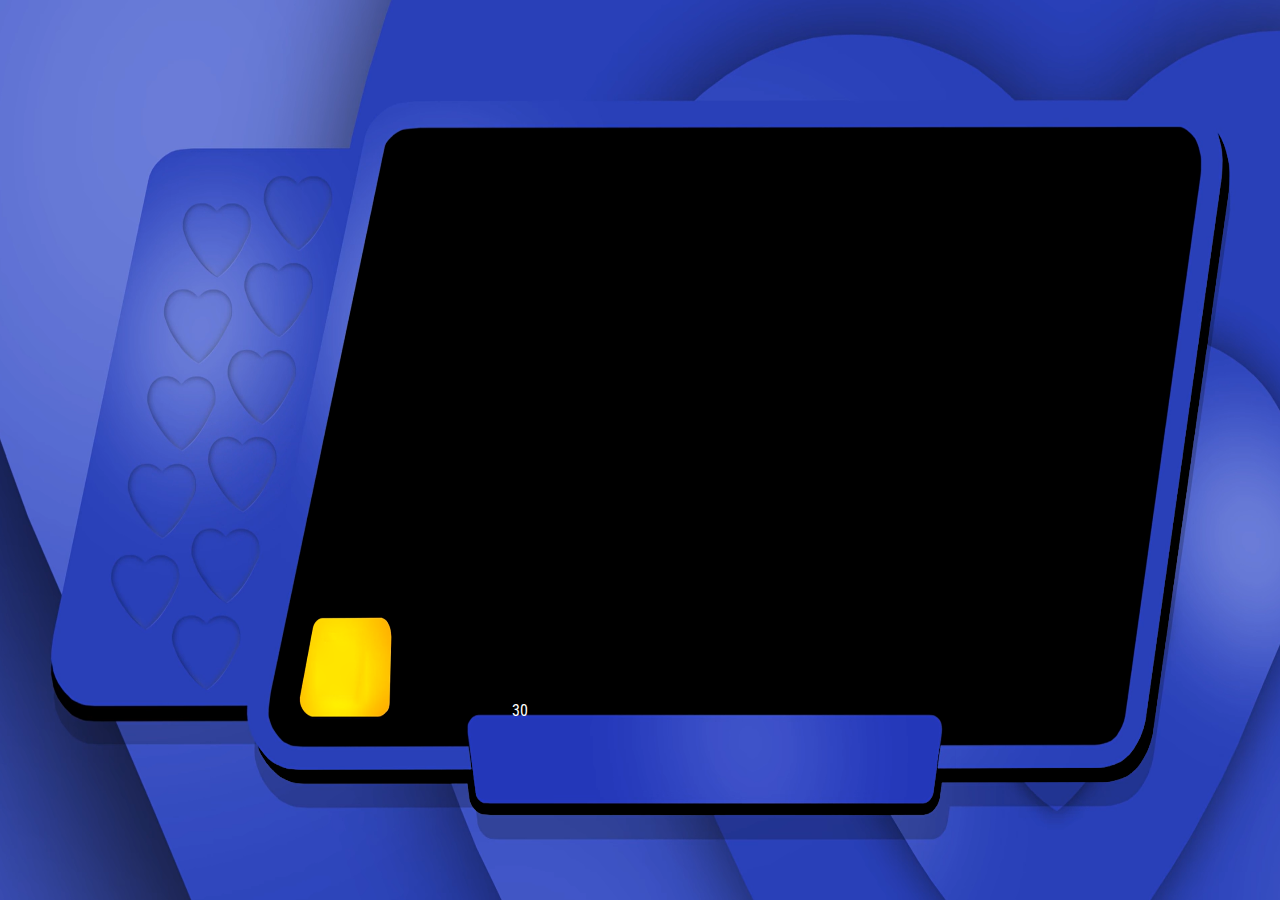
==== index.html @ 662315e6 "first commit" ====
<!DOCTYPE html>
<html lang="en">
<head>
    <meta charset="UTF-8">
    <meta name="viewport" content="width=device-width, initial-scale=1.0">
    <title>Les Z'Amours - La Finale</title>
    <link rel="stylesheet" href="assets/css/style.css">
</head>
<body>
    <main>
        <img class="background_finale" src="./assets/img/background_final.png" alt="background finale">
        <div class="hearts">
            <img class="background_finale heart_yellow" src="./assets/img/heart_yellow_1.png" alt="heart yellow">
            <img class="background_finale heart_red" src="./assets/img/heart_red_1.png" alt="heart red">
            <img class="background_finale heart_yellow" src="./assets/img/heart_yellow_2.png" alt="heart yellow">
            <img class="background_finale heart_red" src="./assets/img/heart_red_2.png" alt="heart red">
            <img class="background_finale heart_yellow" src="./assets/img/heart_yellow_3.png" alt="heart yellow">
            <img class="background_finale heart_red" src="./assets/img/heart_red_3.png" alt="heart red">
            <img class="background_finale heart_yellow" src="./assets/img/heart_yellow_4.png" alt="heart yellow">
            <img class="background_finale heart_red" src="./assets/img/heart_red_4.png" alt="heart red">
            <img class="background_finale heart_yellow" src="./assets/img/heart_yellow_5.png" alt="heart yellow">
            <img class="background_finale heart_red" src="./assets/img/heart_red_5.png" alt="heart red">
            <img class="background_finale heart_yellow" src="./assets/img/heart_yellow_6.png" alt="heart yellow">
            <img class="background_finale heart_red" src="./assets/img/heart_red_6.png" alt="heart red">
            <img class="background_finale heart_yellow" src="./assets/img/heart_yellow_7.png" alt="heart yellow">
            <img class="background_finale heart_red" src="./assets/img/heart_red_7.png" alt="heart red">
            <img class="background_finale heart_yellow" src="./assets/img/heart_yellow_8.png" alt="heart yellow">
            <img class="background_finale heart_red" src="./assets/img/heart_red_8.png" alt="heart red">
            <img class="background_finale heart_yellow" src="./assets/img/heart_yellow_9.png" alt="heart yellow">
            <img class="background_finale heart_red" src="./assets/img/heart_red_9.png" alt="heart red">
            <img class="background_finale heart_yellow" src="./assets/img/heart_yellow_10.png" alt="heart yellow">
            <img class="background_finale heart_red" src="./assets/img/heart_red_10.png" alt="heart red">
            <img class="background_finale heart_yellow" src="./assets/img/heart_yellow_11.png" alt="heart yellow">
            <img class="background_finale heart_red" src="./assets/img/heart_red_11.png" alt="heart red">
        </div>
        <video id="videoElement" autoplay></video>
        <div id="timer">30</div>

    <script src="./assets/js/script.js"></script>
    <!-- <script src="./assets/js/video.js"></script> -->
    </main>
</body>
</html>
---- assets/css/style.css ----
@import url('https://fonts.googleapis.com/css2?family=Roboto+Condensed:ital,wght@0,100..900;1,100..900&display=swap');

* {
    margin: 0;
    padding: 0;
    font-family: "Roboto Condensed", sans-serif;
}

body {
    height: 100vh;
    background-color: #000;
    overflow: hidden;
}

.background_finale {
    position: absolute;
    top: 50%; /* Déplace l'image de 50% vers le bas */
    left: 50%; /* Déplace l'image de 50% vers la droite */
    transform: translate(-50%, -50%); /* Recentre l'image en ajustant sa position de moitié de sa taille */
    height: 100%;
    max-width: 100%;
    z-index: 2;
}

.hearts > img {
    display: none;
}

#videoElement {
    position: absolute;
    z-index: 0;
    max-height: 100%;
    width: 100%;
    top: 50%;
    left: 50%;
    transform: translate(-43%, -50%); /* Recentre l'image en ajustant sa position de moitié de sa taille */
    z-index: 1;
}

#timer {
    position: absolute;
    bottom: 20%;
    left: 40%;
    z-index: 3;
    color: #FFF;
}
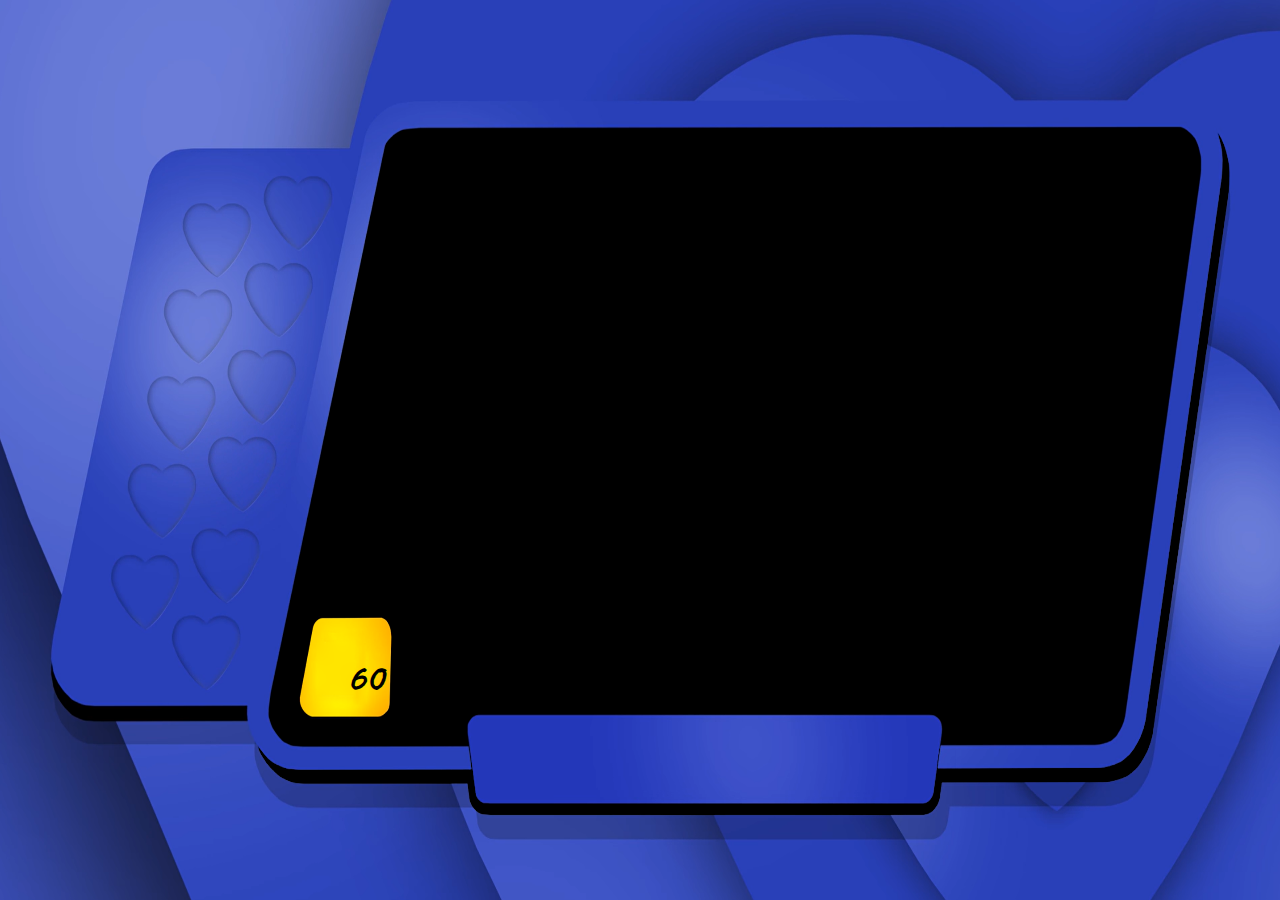
==== commit 50a7012e: "maj" ====
--- a/index.html
+++ b/index.html
@@ -34,10 +34,13 @@
             <img class="background_finale heart_red" src="./assets/img/heart_red_11.png" alt="heart red">
         </div>
         <video id="videoElement" autoplay></video>
-        <div id="timer">30</div>
+        <audio id="sound" src="./assets/sound/sound.mp3"></audio>
+        <audio id="soundHeartYellow" src="./assets/sound/heart_yellow.mp3"></audio>
+        <audio id="soundHeartRed" src="./assets/sound/heart_red.mp3"></audio>
+        <div id="timer">60</div>
 
     <script src="./assets/js/script.js"></script>
-    <!-- <script src="./assets/js/video.js"></script> -->
+    <script src="./assets/js/video.js"></script>
     </main>
 </body>
 </html>--- a/assets/css/style.css
+++ b/assets/css/style.css
@@ -1,12 +1,12 @@
-@import url('https://fonts.googleapis.com/css2?family=Roboto+Condensed:ital,wght@0,100..900;1,100..900&display=swap');
+@import url('https://fonts.googleapis.com/css2?family=Caveat:wght@400..900&display=swap');
 
 * {
     margin: 0;
     padding: 0;
-    font-family: "Roboto Condensed", sans-serif;
 }
 
 body {
+    font-family: "Oswald", sans-serif;
     height: 100vh;
     background-color: #000;
     overflow: hidden;
@@ -39,8 +39,11 @@
 
 #timer {
     position: absolute;
-    bottom: 20%;
-    left: 40%;
+    bottom: 22%;
+    left: 27%;
     z-index: 3;
-    color: #FFF;
+    font-family: "Caveat", cursive;
+    color: #000;
+    font-size: 40px;
+    font-weight: 900;
 }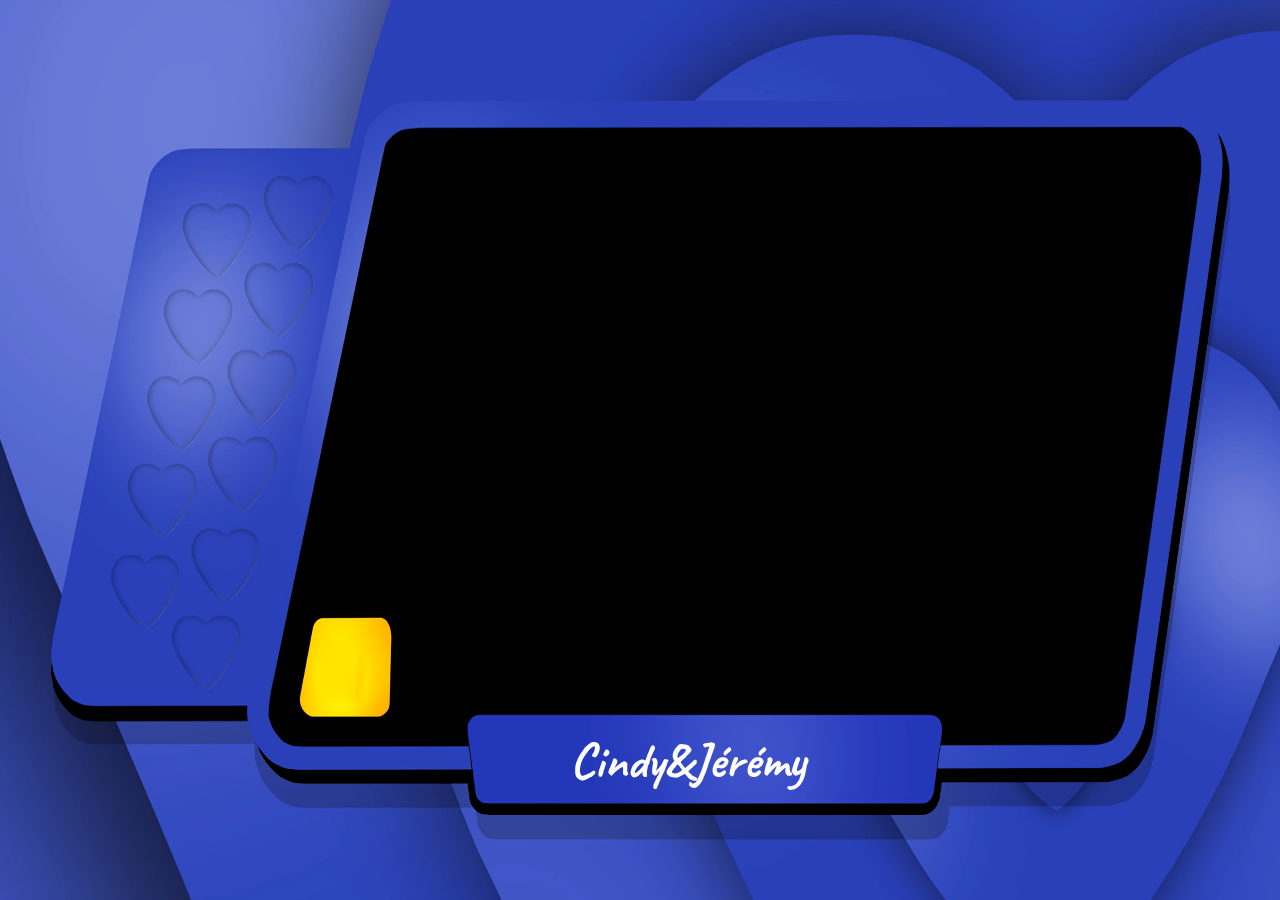
==== commit 4dd30f06: "modif" ====
--- a/index.html
+++ b/index.html
@@ -38,6 +38,7 @@
         <audio id="soundHeartYellow" src="./assets/sound/heart_yellow.mp3"></audio>
         <audio id="soundHeartRed" src="./assets/sound/heart_red.mp3"></audio>
         <div id="timer">60</div>
+        <div id="response">Cindy&Jérémy</div>
 
     <script src="./assets/js/script.js"></script>
     <script src="./assets/js/video.js"></script>
--- a/assets/css/style.css
+++ b/assets/css/style.css
@@ -39,11 +39,23 @@
 
 #timer {
     position: absolute;
-    bottom: 22%;
-    left: 27%;
     z-index: 3;
     font-family: "Caveat", cursive;
     color: #000;
-    font-size: 40px;
+    font-size: 50px;
     font-weight: 900;
+    bottom: 200px; /* Position verticale par rapport au conteneur */
+    left: 550px; /* Position horizontale par rapport au conteneur */
+    background-position: -100px -50px; /* Position de l'élément par rapport à l'image de fond */
+}
+#response {
+    position: absolute;
+    z-index: 3;
+    font-family: "Caveat", cursive;
+    color: #FFF;
+    font-size: 50px;
+    font-weight: 900;
+    bottom: 12%;
+    left: 50%;
+  transform: translateX(-30%);
 }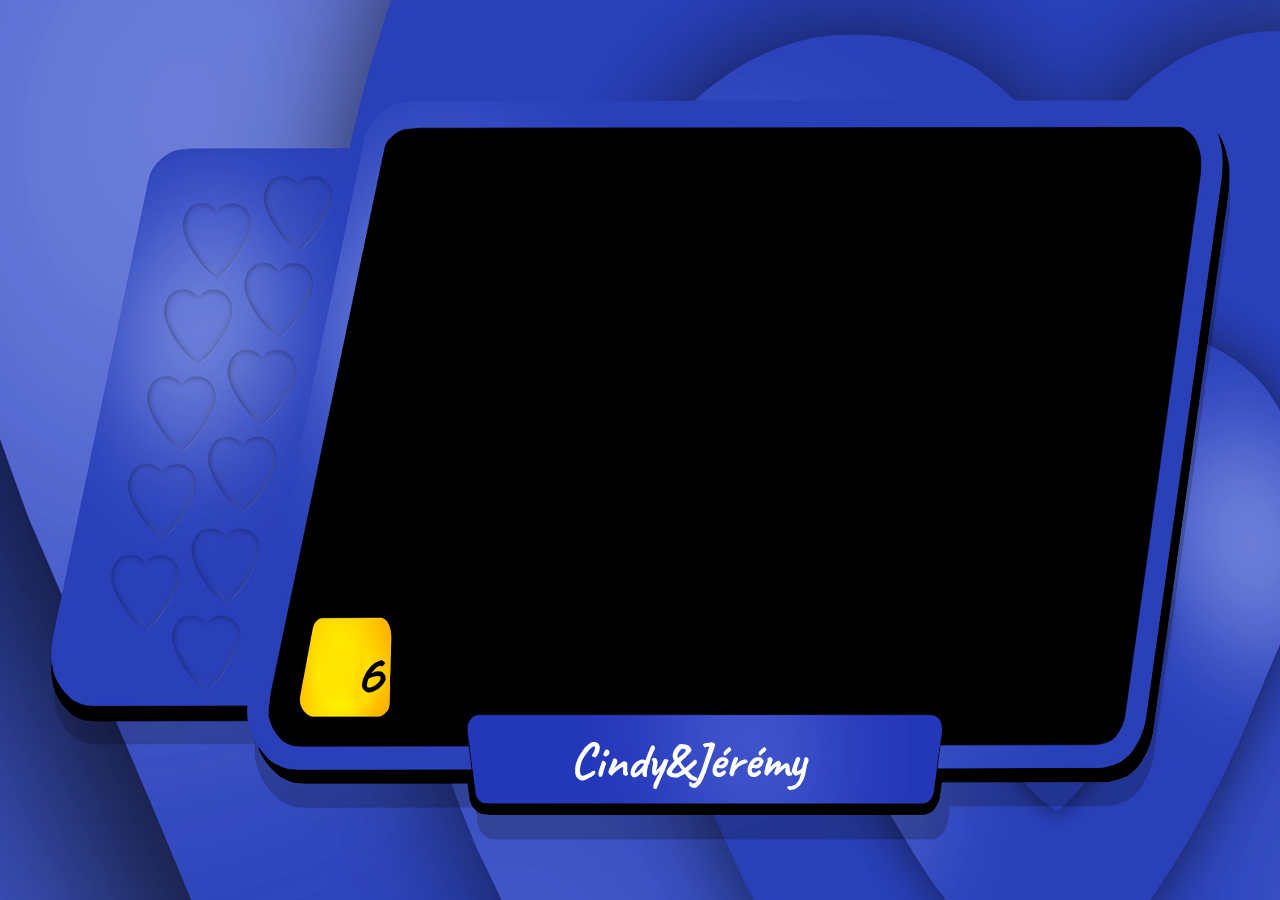
==== commit 795b110b: "Affichage des questions Prendre en compte que les questions répondues" ====
--- a/index.html
+++ b/index.html
@@ -39,6 +39,7 @@
         <audio id="soundHeartRed" src="./assets/sound/heart_red.mp3"></audio>
         <div id="timer">60</div>
         <div id="response">Cindy&Jérémy</div>
+        <div id="question"></div>
 
     <script src="./assets/js/script.js"></script>
     <script src="./assets/js/video.js"></script>
--- a/assets/css/style.css
+++ b/assets/css/style.css
@@ -42,11 +42,11 @@
     z-index: 3;
     font-family: "Caveat", cursive;
     color: #000;
-    font-size: 50px;
+    font-size: 60px;
     font-weight: 900;
-    bottom: 200px; /* Position verticale par rapport au conteneur */
-    left: 550px; /* Position horizontale par rapport au conteneur */
-    background-position: -100px -50px; /* Position de l'élément par rapport à l'image de fond */
+    bottom: 21%;
+    left: 30%;
+  transform: translateX(-55%);
 }
 #response {
     position: absolute;
@@ -57,5 +57,14 @@
     font-weight: 900;
     bottom: 12%;
     left: 50%;
-  transform: translateX(-30%);
+    transform: translateX(-30%);
+}
+
+#question {
+    position: absolute;
+    z-index: 3;
+    width: 300px;
+    height: 30px;
+    bottom: 0;
+    right: 0;
 }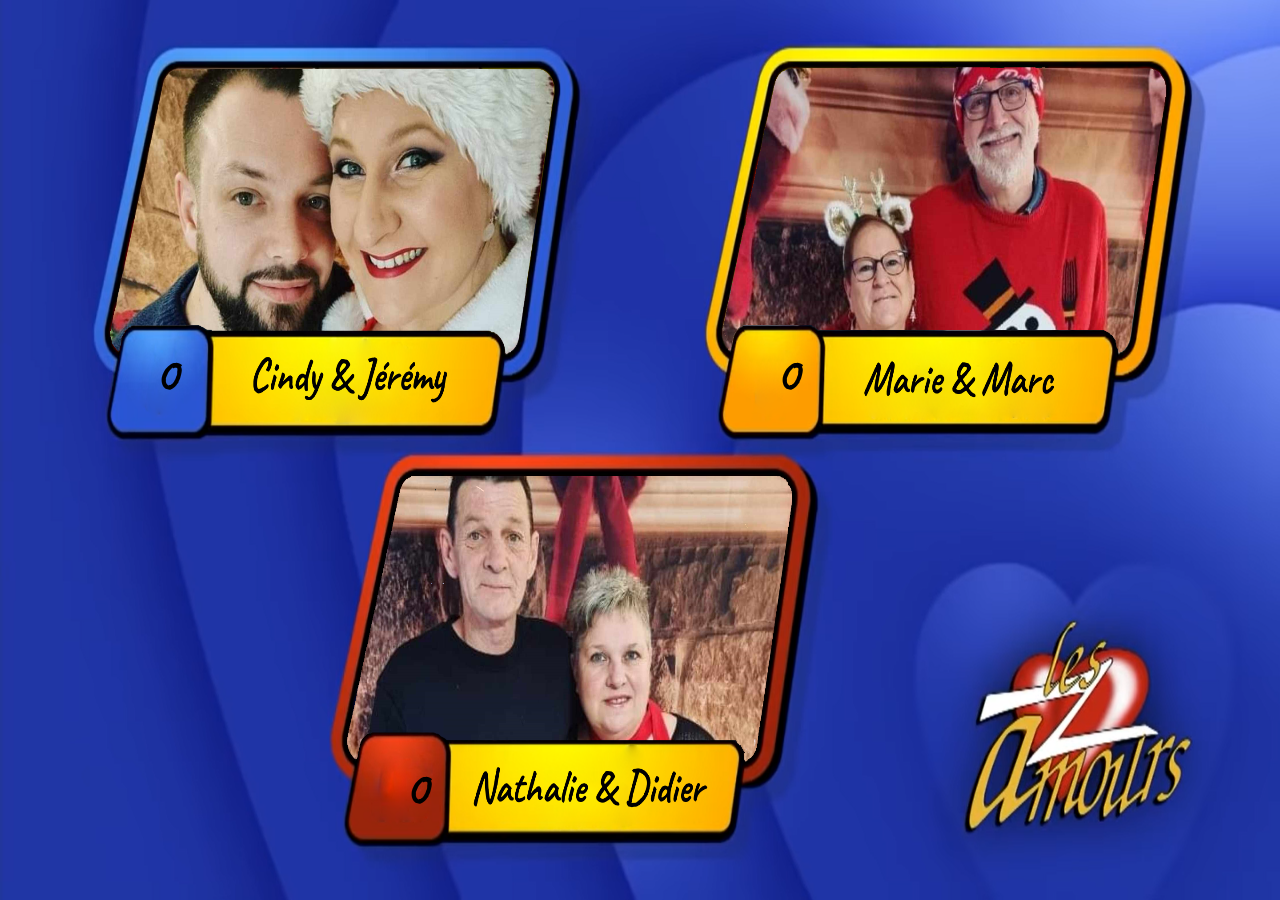
==== commit 83bb3474: "ajout de la phase 1 avec les jingles" ====
--- a/index.html
+++ b/index.html
@@ -8,41 +8,12 @@
 </head>
 <body>
     <main>
-        <img class="background_finale" src="./assets/img/background_final.png" alt="background finale">
-        <div class="hearts">
-            <img class="background_finale heart_yellow" src="./assets/img/heart_yellow_1.png" alt="heart yellow">
-            <img class="background_finale heart_red" src="./assets/img/heart_red_1.png" alt="heart red">
-            <img class="background_finale heart_yellow" src="./assets/img/heart_yellow_2.png" alt="heart yellow">
-            <img class="background_finale heart_red" src="./assets/img/heart_red_2.png" alt="heart red">
-            <img class="background_finale heart_yellow" src="./assets/img/heart_yellow_3.png" alt="heart yellow">
-            <img class="background_finale heart_red" src="./assets/img/heart_red_3.png" alt="heart red">
-            <img class="background_finale heart_yellow" src="./assets/img/heart_yellow_4.png" alt="heart yellow">
-            <img class="background_finale heart_red" src="./assets/img/heart_red_4.png" alt="heart red">
-            <img class="background_finale heart_yellow" src="./assets/img/heart_yellow_5.png" alt="heart yellow">
-            <img class="background_finale heart_red" src="./assets/img/heart_red_5.png" alt="heart red">
-            <img class="background_finale heart_yellow" src="./assets/img/heart_yellow_6.png" alt="heart yellow">
-            <img class="background_finale heart_red" src="./assets/img/heart_red_6.png" alt="heart red">
-            <img class="background_finale heart_yellow" src="./assets/img/heart_yellow_7.png" alt="heart yellow">
-            <img class="background_finale heart_red" src="./assets/img/heart_red_7.png" alt="heart red">
-            <img class="background_finale heart_yellow" src="./assets/img/heart_yellow_8.png" alt="heart yellow">
-            <img class="background_finale heart_red" src="./assets/img/heart_red_8.png" alt="heart red">
-            <img class="background_finale heart_yellow" src="./assets/img/heart_yellow_9.png" alt="heart yellow">
-            <img class="background_finale heart_red" src="./assets/img/heart_red_9.png" alt="heart red">
-            <img class="background_finale heart_yellow" src="./assets/img/heart_yellow_10.png" alt="heart yellow">
-            <img class="background_finale heart_red" src="./assets/img/heart_red_10.png" alt="heart red">
-            <img class="background_finale heart_yellow" src="./assets/img/heart_yellow_11.png" alt="heart yellow">
-            <img class="background_finale heart_red" src="./assets/img/heart_red_11.png" alt="heart red">
-        </div>
-        <video id="videoElement" autoplay></video>
-        <audio id="sound" src="./assets/sound/sound.mp3"></audio>
-        <audio id="soundHeartYellow" src="./assets/sound/heart_yellow.mp3"></audio>
-        <audio id="soundHeartRed" src="./assets/sound/heart_red.mp3"></audio>
-        <div id="timer">60</div>
-        <div id="response">Cindy&Jérémy</div>
-        <div id="question"></div>
+        <img class="background" src="./assets/img/phase_1.png" alt="background finale">
+        <div id="scoreBlue" class="indicator">0</div>
+        <div id="scoreRed" class="indicator">0</div>
+        <div id="scoreYellow" class="indicator">0</div>
 
+    </main>
     <script src="./assets/js/script.js"></script>
-    <script src="./assets/js/video.js"></script>
-    </main>
 </body>
 </html>--- a/assets/css/style.css
+++ b/assets/css/style.css
@@ -12,7 +12,7 @@
     overflow: hidden;
 }
 
-.background_finale {
+.background {
     position: absolute;
     top: 50%; /* Déplace l'image de 50% vers le bas */
     left: 50%; /* Déplace l'image de 50% vers la droite */
@@ -36,17 +36,33 @@
     transform: translate(-43%, -50%); /* Recentre l'image en ajustant sa position de moitié de sa taille */
     z-index: 1;
 }
-
-#timer {
+.indicator {
     position: absolute;
     z-index: 3;
+    color: #000;
+    font-size: 50px;
+    font-weight: 900;
     font-family: "Caveat", cursive;
-    color: #000;
-    font-size: 60px;
-    font-weight: 900;
-    bottom: 21%;
-    left: 30%;
-  transform: translateX(-55%);
+}
+#timer {
+    bottom: 22%;
+    left: 27.5%;
+    transform: translateX(-55%);
+}
+#scoreBlue {
+    top: 38%;
+    left: 13%;
+    transform: translateX(-50%);
+}
+#scoreYellow {
+    top: 38%;
+    left: 61.5%;
+    transform: translateX(-50%);
+}
+#scoreRed {
+    bottom: 9%;
+    left: 32.5%;
+    transform: translateX(-50%);
 }
 #response {
     position: absolute;
